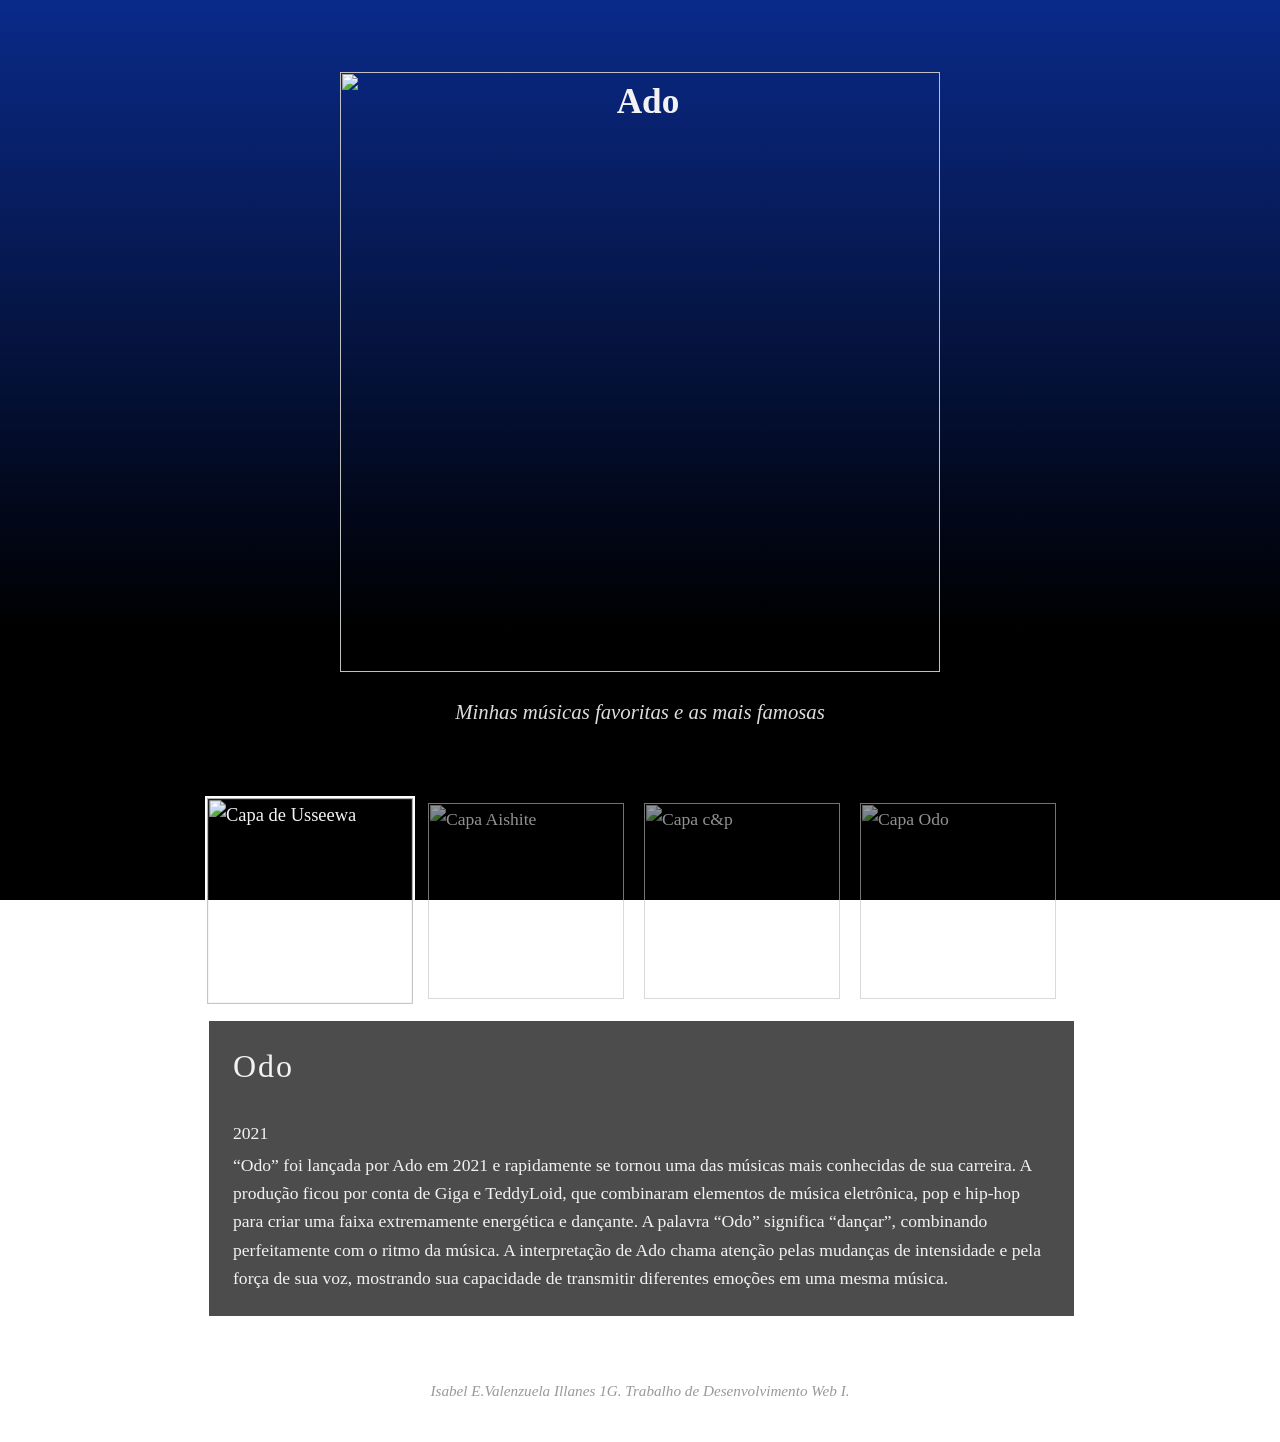
==== index.html @ 0d723497 "Add files via upload" ====
<html lang="pt-BR">
<head>
<meta charset="UTF-8">
<title>Ado - Minhas músicas favoritas</title>
<link rel="stylesheet" href="style.css">
</head>
<body>

<input type="radio" name="musica" id="s1" checked>
<input type="radio" name="musica" id="s2">
<input type="radio" name="musica" id="s3">
<input type="radio" name="musica" id="s4">

<div class="fundos">
<div class="f1"></div>
<div class="f2"></div>
<div class="f3"></div>
<div class="f4"></div>
</div>
</header>
<header>
<h1><img src="img/adoheader.jpg" alt="Ado"></h1>
<p>Minhas músicas favoritas e as mais famosas</p>
</header>

<main>
<section class="carrossel">
<label for="s1"><img src="img/cover1.jpg" alt="Capa de Usseewa"></label>

<label for="s2"><img src="img/cover2.jpg" alt="Capa Aishite"></label>

<label for="s3"><img src="img/cover3.jpg"alt="Capa c&p"></label>

<label for="s4"><img src="img/cover4.jpg" alt="Capa Odo"></label>
</section>

<section class="info">
<article class="i1">
<h2>Odo</h2>
<p>2021</p>
<p>“Odo” foi lançada por Ado em 2021 e rapidamente se tornou uma das músicas mais conhecidas de sua carreira. A produção ficou por conta de Giga e TeddyLoid, que combinaram elementos de música eletrônica, pop e hip-hop para criar uma faixa extremamente energética e dançante. A palavra “Odo” significa “dançar”, combinando perfeitamente com o ritmo da música. A interpretação de Ado chama atenção pelas mudanças de intensidade e pela força de sua voz, mostrando sua capacidade de transmitir diferentes emoções em uma mesma música.</p>
</article>

<article class="i2">
<h2>Aishite Aishite Aishite</h2> 
<p>2023</p>
<p>“Aishite Aishite Aishite” é uma música originalmente composta por Kikuo e que recebeu uma interpretação de Ado em 2023. A canção possui uma atmosfera bastante diferente de músicas mais alegres e dançantes, apresentando um estilo sombrio, intenso e emocional. Sua letra aborda sentimentos como a necessidade de ser amado, a solidão e o desejo exagerado por atenção e reconhecimento. A versão de Ado ganhou destaque principalmente pela interpretação dramática e pela maneira como sua voz consegue transmitir sentimentos de ansiedade, desespero e vulnerabilidade.</p>
</article>

<article class="i3">
<h2>Crime and Punishment</h2>
<p>2020</p>
<p>“Crime and Punishment” é uma música originalmente composta e interpretada por Sheena Ringo, uma importante artista da música japonesa, e também recebeu uma interpretação de Ado em 2020. A canção apresenta uma atmosfera intensa e dramática, explorando sentimentos relacionados à culpa, aos conflitos internos e às consequências das próprias escolhas. Na versão de Ado, sua voz acrescenta ainda mais força e emoção à composição, destacando os momentos mais intensos da música. Essa interpretação também demonstra a influência de diferentes estilos da música japonesa no repertório de Ado.</p>
</article>

<article class="i4">
<h2>Usseewa</h2>
<p>2020</p>
<p>“Usseewa” foi lançada em 2020 e se tornou uma das músicas mais importantes para o início da carreira de Ado. A composição foi feita por syudou, e a música chamou muita atenção por sua sonoridade agressiva, seu ritmo marcante e sua letra de caráter rebelde. A palavra “Usseewa” transmite uma ideia semelhante a “cala a boca” ou “que irritante”, representando uma atitude de rejeição às cobranças e expectativas da sociedade. A música aborda principalmente a frustração com regras sociais e com a pressão da vida adulta, enquanto a interpretação poderosa de Ado reforça a sensação de revolta presente na obra.</p>

</article>
</section>


</main>

<footer>
<p>Isabel E.Valenzuela Illanes 1G. Trabalho de Desenvolvimento Web I.</p>
</footer>

</body>
</html>
---- style.css ----
* { box-sizing: border-box; }

body {
margin: 0;
min-height: 100vh;
font-family: "Times New Roman", Times, serif;
font-size: 1.1rem;
line-height: 1.6;
color: #f2f2f2;
background: linear-gradient(180deg, #0a2a8a 0%, #000 70%);
background-attachment: fixed;
}


input[type="radio"] {
position: absolute;
opacity: 0;
pointer-events: none;
}

header, main, footer {
position: relative;
max-width: 900px;
margin: 0 auto;
padding: 24px 16px;
}

header { text-align: center; padding-top: 48px; }
header h1 img {
  display: block;
  margin: 0 auto;
  max-width: 100%;
  width: 600px;
  height: auto;
}
header p {
font-style: italic;
font-size: 1.3rem;
color: #ddd;
margin-top: 4px;
text-shadow: 0 2px 8px rgba(0, 0, 0, 0.8);
}


.fundos div {
position: fixed;
inset: 0;
z-index: -1;
background-size: cover;
background-position: center top;
opacity: 0;
transition: opacity 0.8s ease;


-webkit-mask-image: linear-gradient(to bottom, #000 30%, transparent 100%);
mask-image: linear-gradient(to bottom, #000 30%, transparent 100%);
}


.f2 { background-image: url(img/cover2.jpg); }

.f3 { background-image: url(img/cover3.jpg); }

.f4 { background-image: url(img/cover4.jpg); }

#s2:checked ~ .fundos .f2,
#s3:checked ~ .fundos .f3,
#s4:checked ~ .fundos .f4 {
opacity: 0.9;
}


.carrossel {
display: flex;
gap: 16px;

padding: 4px 4px;
}

.carrossel label {
flex: 0 0 200px;
scroll-snap-align: center;
border: 2px solid transparent;
opacity: 0.6;
transition: opacity 0.3s, transform 0.3s, border-color 0.3s;
}

.carrossel img {
display: block;
width: 100%;
aspect-ratio: 1 / 1;
object-fit: cover;
}

.carrossel label:hover { opacity: 1; }


#s1:checked ~ main label[for="s1"],
#s2:checked ~ main label[for="s2"],
#s3:checked ~ main label[for="s3"],
#s4:checked ~ main label[for="s4"] {
opacity: 1;
transform: scale(1.05);
border-color: #fff;
}


#s1:focus-visible ~ main label[for="s1"],
#s2:focus-visible ~ main label[for="s2"],
#s3:focus-visible ~ main label[for="s3"],
#s4:focus-visible ~ main label[for="s4"] {
outline: 3px solid #5ab0ff;
}


.info article {
display: none;
background: rgba(0, 0, 0, 0.7);
border-left: 3px solid #fff;
padding: 20px 24px;
margin-top: 16px;
}

.info h2 {
margin-top: 0;
font-size: 2rem;
font-weight: normal;
letter-spacing: 2px;
}

.info p { margin: 4px 0; }

#s1:checked ~ main .i1,
#s2:checked ~ main .i2,
#s3:checked ~ main .i3,
#s4:checked ~ main .i4 {
display: block;
}

footer { text-align: center; color: #999; font-style: italic; font-size: 0.95rem; }
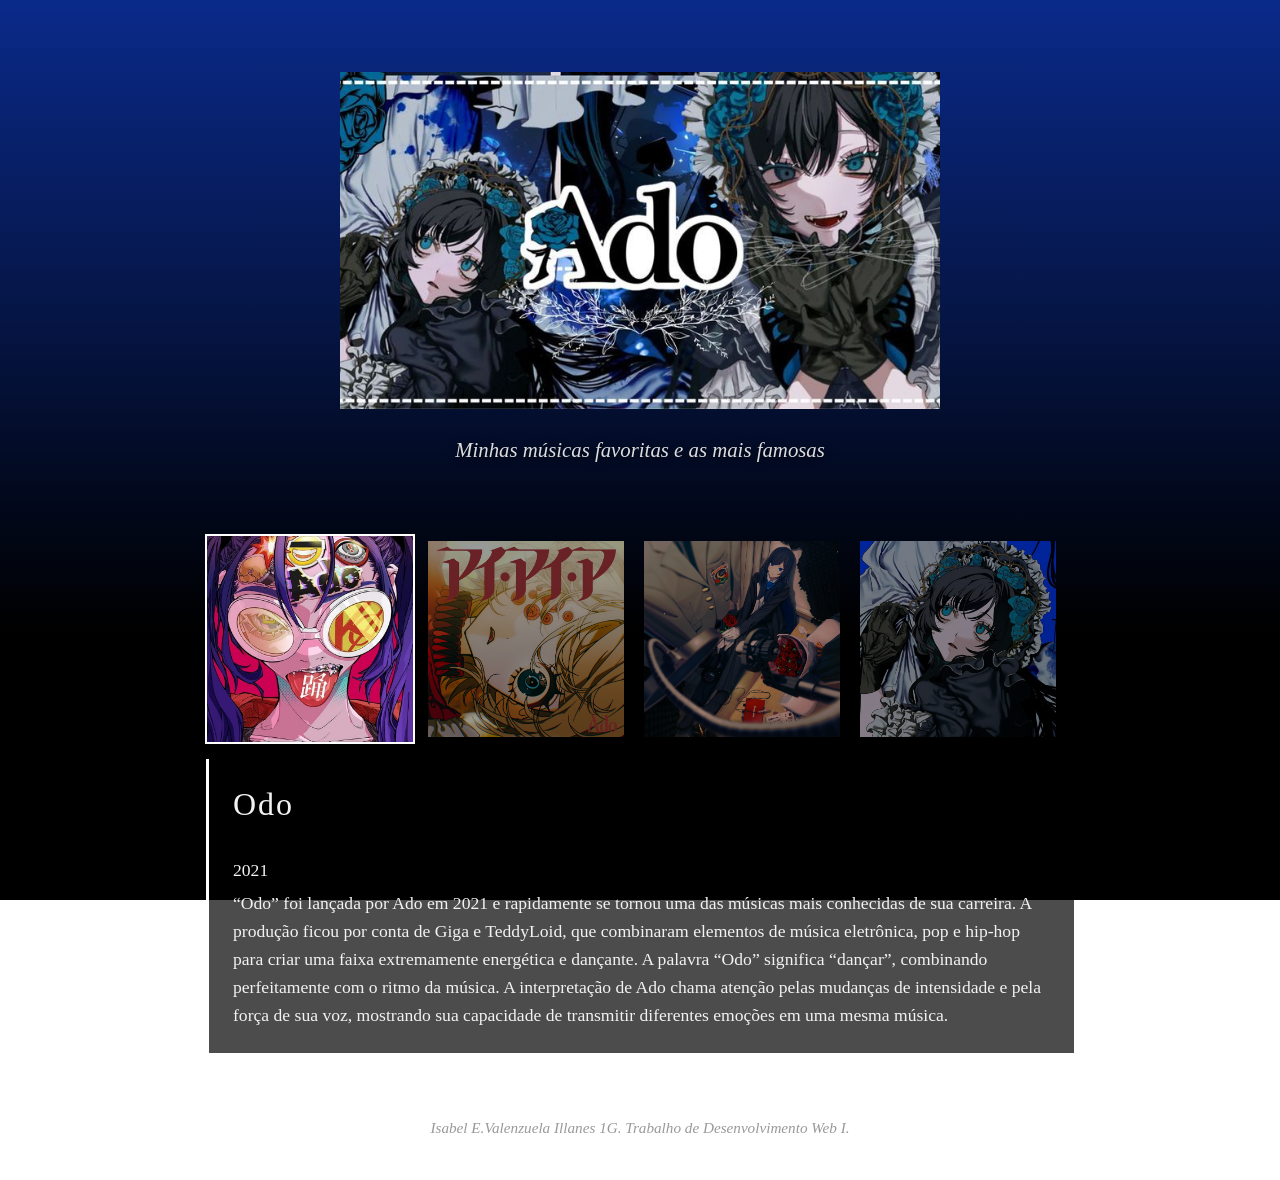
==== commit cc066ed2: "Update index.html" ====
--- a/index.html
+++ b/index.html
@@ -70,4 +70,4 @@
 </footer>
 
 </body>
-</html>+</html>
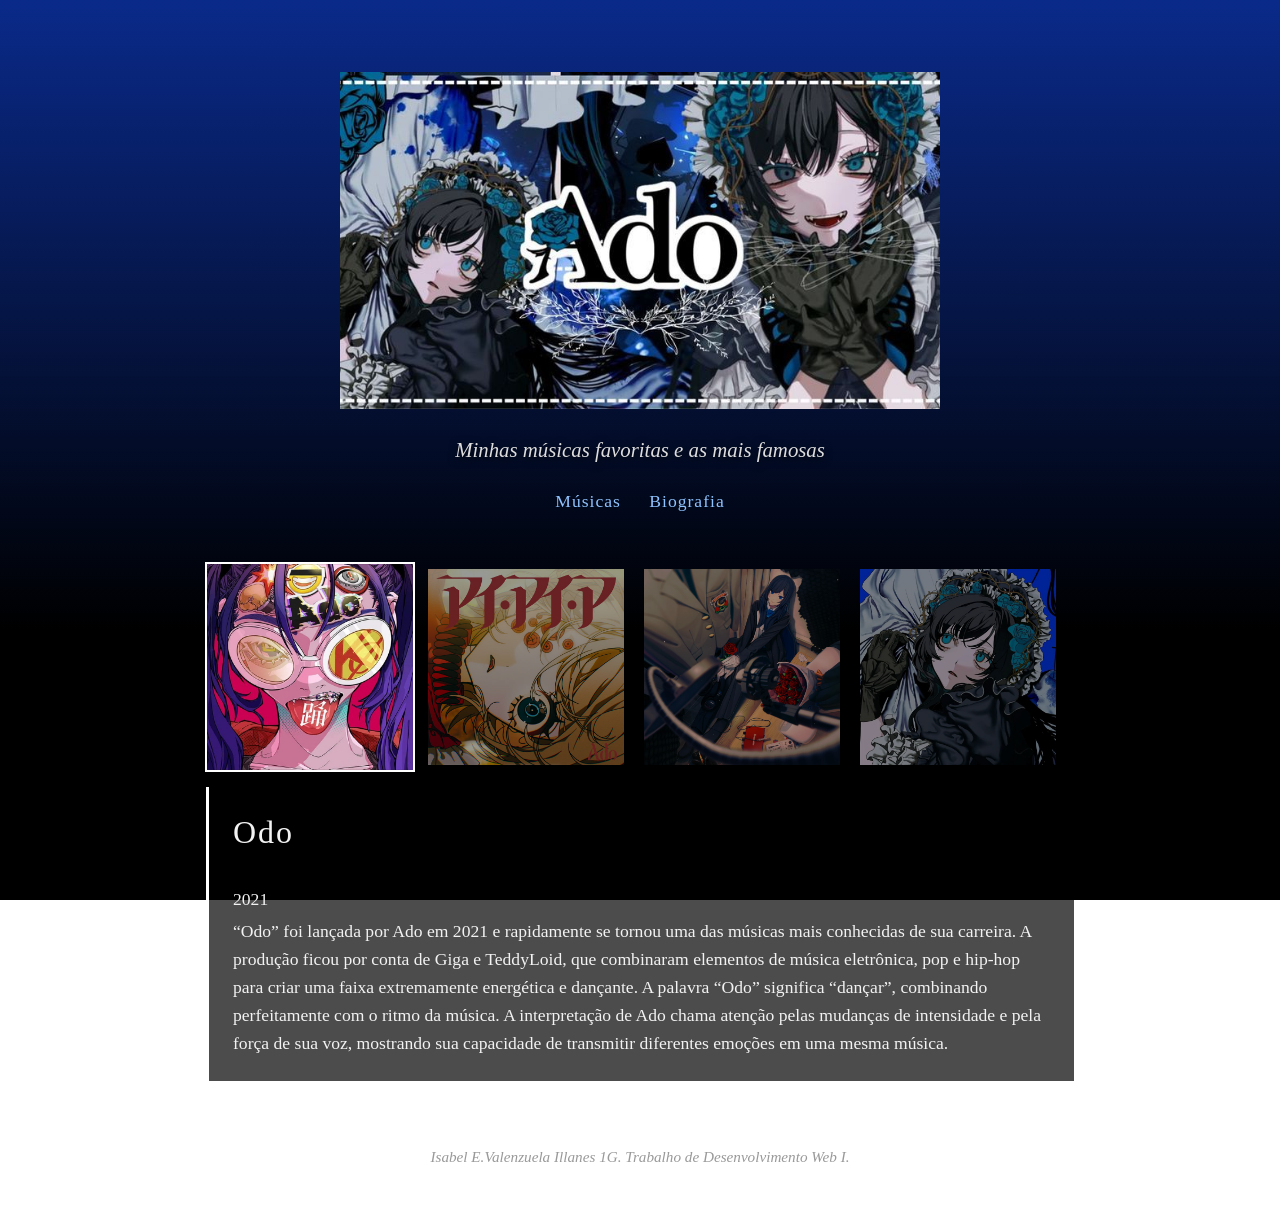
==== commit 5ebb7d97: "Add files via upload" ====
--- a/index.html
+++ b/index.html
@@ -22,6 +22,10 @@
 <header>
 <h1><img src="img/adoheader.jpg" alt="Ado"></h1>
 <p>Minhas músicas favoritas e as mais famosas</p>
+<nav>
+  <a href="index.html">Músicas</a>
+  <a href="biografia.html">Biografia</a>
+</nav>
 </header>
 
 <main>
@@ -70,4 +74,4 @@
 </footer>
 
 </body>
-</html>
+</html>
--- a/style.css
+++ b/style.css
@@ -25,7 +25,11 @@
 padding: 24px 16px;
 }
 
-header { text-align: center; padding-top: 48px; }
+header { text-align: center; padding-top: 48px;
+nav { margin-top: 12px; }
+nav a { color: #8fc3ff; margin: 0 12px; text-decoration: none; letter-spacing: 1px; }
+nav a:hover { color: #fff; text-decoration: underline; }
+ }
 header h1 img {
   display: block;
   margin: 0 auto;
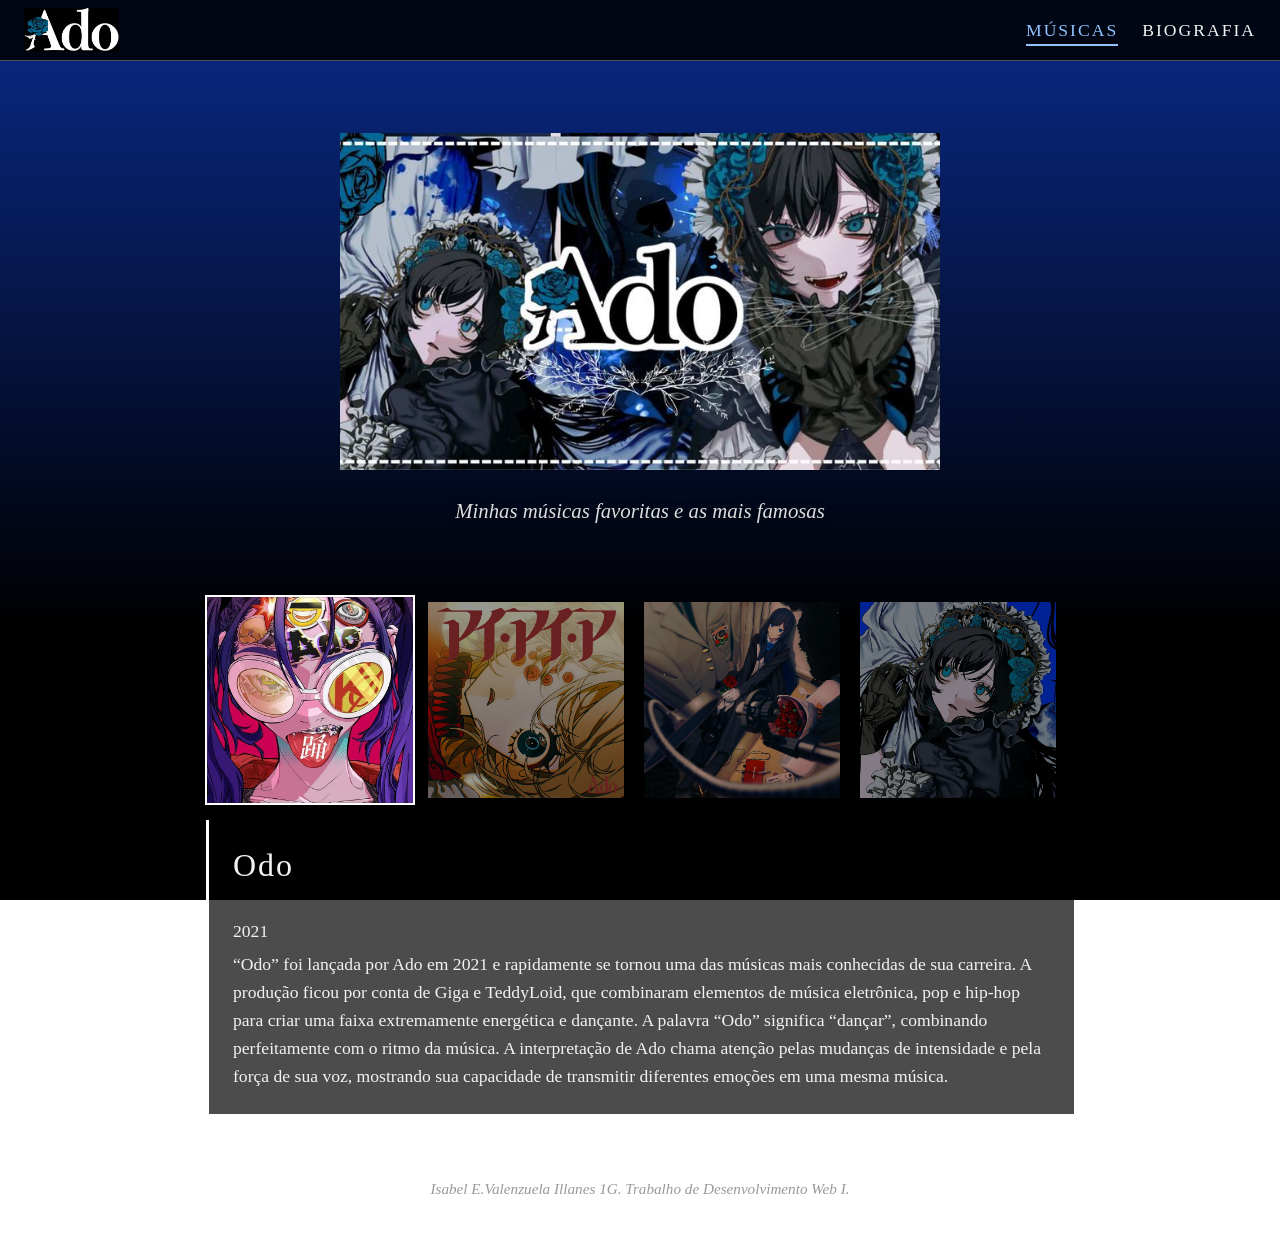
==== commit 8e25f3fc: "Add files via upload" ====
--- a/index.html
+++ b/index.html
@@ -1,77 +1,82 @@
-
-<html lang="pt-BR">
-<head>
-<meta charset="UTF-8">
-<title>Ado - Minhas músicas favoritas</title>
-<link rel="stylesheet" href="style.css">
-</head>
-<body>
-
-<input type="radio" name="musica" id="s1" checked>
-<input type="radio" name="musica" id="s2">
-<input type="radio" name="musica" id="s3">
-<input type="radio" name="musica" id="s4">
-
-<div class="fundos">
-<div class="f1"></div>
-<div class="f2"></div>
-<div class="f3"></div>
-<div class="f4"></div>
-</div>
-</header>
-<header>
-<h1><img src="img/adoheader.jpg" alt="Ado"></h1>
-<p>Minhas músicas favoritas e as mais famosas</p>
-<nav>
-  <a href="index.html">Músicas</a>
-  <a href="biografia.html">Biografia</a>
-</nav>
-</header>
-
-<main>
-<section class="carrossel">
-<label for="s1"><img src="img/cover1.jpg" alt="Capa de Usseewa"></label>
-
-<label for="s2"><img src="img/cover2.jpg" alt="Capa Aishite"></label>
-
-<label for="s3"><img src="img/cover3.jpg"alt="Capa c&p"></label>
-
-<label for="s4"><img src="img/cover4.jpg" alt="Capa Odo"></label>
-</section>
-
-<section class="info">
-<article class="i1">
-<h2>Odo</h2>
-<p>2021</p>
-<p>“Odo” foi lançada por Ado em 2021 e rapidamente se tornou uma das músicas mais conhecidas de sua carreira. A produção ficou por conta de Giga e TeddyLoid, que combinaram elementos de música eletrônica, pop e hip-hop para criar uma faixa extremamente energética e dançante. A palavra “Odo” significa “dançar”, combinando perfeitamente com o ritmo da música. A interpretação de Ado chama atenção pelas mudanças de intensidade e pela força de sua voz, mostrando sua capacidade de transmitir diferentes emoções em uma mesma música.</p>
-</article>
-
-<article class="i2">
-<h2>Aishite Aishite Aishite</h2> 
-<p>2023</p>
-<p>“Aishite Aishite Aishite” é uma música originalmente composta por Kikuo e que recebeu uma interpretação de Ado em 2023. A canção possui uma atmosfera bastante diferente de músicas mais alegres e dançantes, apresentando um estilo sombrio, intenso e emocional. Sua letra aborda sentimentos como a necessidade de ser amado, a solidão e o desejo exagerado por atenção e reconhecimento. A versão de Ado ganhou destaque principalmente pela interpretação dramática e pela maneira como sua voz consegue transmitir sentimentos de ansiedade, desespero e vulnerabilidade.</p>
-</article>
-
-<article class="i3">
-<h2>Crime and Punishment</h2>
-<p>2020</p>
-<p>“Crime and Punishment” é uma música originalmente composta e interpretada por Sheena Ringo, uma importante artista da música japonesa, e também recebeu uma interpretação de Ado em 2020. A canção apresenta uma atmosfera intensa e dramática, explorando sentimentos relacionados à culpa, aos conflitos internos e às consequências das próprias escolhas. Na versão de Ado, sua voz acrescenta ainda mais força e emoção à composição, destacando os momentos mais intensos da música. Essa interpretação também demonstra a influência de diferentes estilos da música japonesa no repertório de Ado.</p>
-</article>
-
-<article class="i4">
-<h2>Usseewa</h2>
-<p>2020</p>
-<p>“Usseewa” foi lançada em 2020 e se tornou uma das músicas mais importantes para o início da carreira de Ado. A composição foi feita por syudou, e a música chamou muita atenção por sua sonoridade agressiva, seu ritmo marcante e sua letra de caráter rebelde. A palavra “Usseewa” transmite uma ideia semelhante a “cala a boca” ou “que irritante”, representando uma atitude de rejeição às cobranças e expectativas da sociedade. A música aborda principalmente a frustração com regras sociais e com a pressão da vida adulta, enquanto a interpretação poderosa de Ado reforça a sensação de revolta presente na obra.</p>
-
-</article>
-</section>
-
-
-</main>
-
-<footer>
-<p>Isabel E.Valenzuela Illanes 1G. Trabalho de Desenvolvimento Web I.</p>
-</footer>
-
-</body>
+<!DOCTYPE html>
+<html lang="pt-BR">
+<head>
+<meta charset="UTF-8">
+<meta name="viewport" content="width=device-width, initial-scale=1">
+<title>Ado - Minhas músicas favoritas</title>
+<link rel="stylesheet" href="style.css">
+</head>
+<body>
+
+<input type="radio" name="musica" id="s1" checked>
+<input type="radio" name="musica" id="s2">
+<input type="radio" name="musica" id="s3">
+<input type="radio" name="musica" id="s4">
+
+<div class="fundos">
+<div class="f1"></div>
+<div class="f2"></div>
+<div class="f3"></div>
+<div class="f4"></div>
+</div>
+
+<nav class="barra">
+  <a class="logo" href="index.html"><img src="img/logo.jpg" alt="Logo de Ado"></a>
+  <ul>
+    <li><a class="ativo" href="index.html">Músicas</a></li>
+    <li><a href="biografia.html">Biografia</a></li>
+  </ul>
+</nav>
+
+<header>
+<h1><img src="img/adoheader.jpg" alt="Ado"></h1>
+<p>Minhas músicas favoritas e as mais famosas</p>
+</header>
+
+<main>
+<section class="carrossel">
+<label for="s1"><img src="img/cover1.jpg" alt="Capa de Odo"></label>
+
+<label for="s2"><img src="img/cover2.jpg" alt="Capa Aishite"></label>
+
+<label for="s3"><img src="img/cover3.jpg" alt="Capa de Crime and Punishment"></label>
+
+<label for="s4"><img src="img/cover4.jpg" alt="Capa de Usseewa"></label>
+</section>
+
+<section class="info">
+<article class="i1">
+<h2>Odo</h2>
+<p>2021</p>
+<p>“Odo” foi lançada por Ado em 2021 e rapidamente se tornou uma das músicas mais conhecidas de sua carreira. A produção ficou por conta de Giga e TeddyLoid, que combinaram elementos de música eletrônica, pop e hip-hop para criar uma faixa extremamente energética e dançante. A palavra “Odo” significa “dançar”, combinando perfeitamente com o ritmo da música. A interpretação de Ado chama atenção pelas mudanças de intensidade e pela força de sua voz, mostrando sua capacidade de transmitir diferentes emoções em uma mesma música.</p>
+</article>
+
+<article class="i2">
+<h2>Aishite Aishite Aishite</h2> 
+<p>2023</p>
+<p>“Aishite Aishite Aishite” é uma música originalmente composta por Kikuo e que recebeu uma interpretação de Ado em 2023. A canção possui uma atmosfera bastante diferente de músicas mais alegres e dançantes, apresentando um estilo sombrio, intenso e emocional. Sua letra aborda sentimentos como a necessidade de ser amado, a solidão e o desejo exagerado por atenção e reconhecimento. A versão de Ado ganhou destaque principalmente pela interpretação dramática e pela maneira como sua voz consegue transmitir sentimentos de ansiedade, desespero e vulnerabilidade.</p>
+</article>
+
+<article class="i3">
+<h2>Crime and Punishment</h2>
+<p>2020</p>
+<p>“Crime and Punishment” é uma música originalmente composta e interpretada por Sheena Ringo, uma importante artista da música japonesa, e também recebeu uma interpretação de Ado em 2020. A canção apresenta uma atmosfera intensa e dramática, explorando sentimentos relacionados à culpa, aos conflitos internos e às consequências das próprias escolhas. Na versão de Ado, sua voz acrescenta ainda mais força e emoção à composição, destacando os momentos mais intensos da música. Essa interpretação também demonstra a influência de diferentes estilos da música japonesa no repertório de Ado.</p>
+</article>
+
+<article class="i4">
+<h2>Usseewa</h2>
+<p>2020</p>
+<p>“Usseewa” foi lançada em 2020 e se tornou uma das músicas mais importantes para o início da carreira de Ado. A composição foi feita por syudou, e a música chamou muita atenção por sua sonoridade agressiva, seu ritmo marcante e sua letra de caráter rebelde. A palavra “Usseewa” transmite uma ideia semelhante a “cala a boca” ou “que irritante”, representando uma atitude de rejeição às cobranças e expectativas da sociedade. A música aborda principalmente a frustração com regras sociais e com a pressão da vida adulta, enquanto a interpretação poderosa de Ado reforça a sensação de revolta presente na obra.</p>
+
+</article>
+</section>
+
+
+</main>
+
+<footer>
+<p>Isabel E.Valenzuela Illanes 1G. Trabalho de Desenvolvimento Web I.</p>
+</footer>
+
+</body>
 </html>
--- a/style.css
+++ b/style.css
@@ -1,144 +1,167 @@
-* { box-sizing: border-box; }
-
-body {
-margin: 0;
-min-height: 100vh;
-font-family: "Times New Roman", Times, serif;
-font-size: 1.1rem;
-line-height: 1.6;
-color: #f2f2f2;
-background: linear-gradient(180deg, #0a2a8a 0%, #000 70%);
-background-attachment: fixed;
-}
-
-
-input[type="radio"] {
-position: absolute;
-opacity: 0;
-pointer-events: none;
-}
-
-header, main, footer {
-position: relative;
-max-width: 900px;
-margin: 0 auto;
-padding: 24px 16px;
-}
-
-header { text-align: center; padding-top: 48px;
-nav { margin-top: 12px; }
-nav a { color: #8fc3ff; margin: 0 12px; text-decoration: none; letter-spacing: 1px; }
-nav a:hover { color: #fff; text-decoration: underline; }
- }
-header h1 img {
-  display: block;
-  margin: 0 auto;
-  max-width: 100%;
-  width: 600px;
-  height: auto;
-}
-header p {
-font-style: italic;
-font-size: 1.3rem;
-color: #ddd;
-margin-top: 4px;
-text-shadow: 0 2px 8px rgba(0, 0, 0, 0.8);
-}
-
-
-.fundos div {
-position: fixed;
-inset: 0;
-z-index: -1;
-background-size: cover;
-background-position: center top;
-opacity: 0;
-transition: opacity 0.8s ease;
-
-
--webkit-mask-image: linear-gradient(to bottom, #000 30%, transparent 100%);
-mask-image: linear-gradient(to bottom, #000 30%, transparent 100%);
-}
-
-
-.f2 { background-image: url(img/cover2.jpg); }
-
-.f3 { background-image: url(img/cover3.jpg); }
-
-.f4 { background-image: url(img/cover4.jpg); }
-
-#s2:checked ~ .fundos .f2,
-#s3:checked ~ .fundos .f3,
-#s4:checked ~ .fundos .f4 {
-opacity: 0.9;
-}
-
-
-.carrossel {
-display: flex;
-gap: 16px;
-
-padding: 4px 4px;
-}
-
-.carrossel label {
-flex: 0 0 200px;
-scroll-snap-align: center;
-border: 2px solid transparent;
-opacity: 0.6;
-transition: opacity 0.3s, transform 0.3s, border-color 0.3s;
-}
-
-.carrossel img {
-display: block;
-width: 100%;
-aspect-ratio: 1 / 1;
-object-fit: cover;
-}
-
-.carrossel label:hover { opacity: 1; }
-
-
-#s1:checked ~ main label[for="s1"],
-#s2:checked ~ main label[for="s2"],
-#s3:checked ~ main label[for="s3"],
-#s4:checked ~ main label[for="s4"] {
-opacity: 1;
-transform: scale(1.05);
-border-color: #fff;
-}
-
-
-#s1:focus-visible ~ main label[for="s1"],
-#s2:focus-visible ~ main label[for="s2"],
-#s3:focus-visible ~ main label[for="s3"],
-#s4:focus-visible ~ main label[for="s4"] {
-outline: 3px solid #5ab0ff;
-}
-
-
-.info article {
-display: none;
-background: rgba(0, 0, 0, 0.7);
-border-left: 3px solid #fff;
-padding: 20px 24px;
-margin-top: 16px;
-}
-
-.info h2 {
-margin-top: 0;
-font-size: 2rem;
-font-weight: normal;
-letter-spacing: 2px;
-}
-
-.info p { margin: 4px 0; }
-
-#s1:checked ~ main .i1,
-#s2:checked ~ main .i2,
-#s3:checked ~ main .i3,
-#s4:checked ~ main .i4 {
-display: block;
-}
-
-footer { text-align: center; color: #999; font-style: italic; font-size: 0.95rem; }+* { box-sizing: border-box; }
+
+body {
+margin: 0;
+min-height: 100vh;
+font-family: "Times New Roman", Times, serif;
+font-size: 1.1rem;
+line-height: 1.6;
+color: #f2f2f2;
+background: linear-gradient(180deg, #0a2a8a 0%, #000 70%);
+background-attachment: fixed;
+}
+
+
+input[type="radio"] {
+position: absolute;
+opacity: 0;
+pointer-events: none;
+}
+
+header, main, footer {
+position: relative;
+max-width: 900px;
+margin: 0 auto;
+padding: 24px 16px;
+}
+
+header { text-align: center; padding-top: 48px; }
+header h1 img {
+  display: block;
+  margin: 0 auto;
+  max-width: 100%;
+  width: 600px;
+  height: auto;
+}
+header p {
+font-style: italic;
+font-size: 1.3rem;
+color: #ddd;
+margin-top: 4px;
+text-shadow: 0 2px 8px rgba(0, 0, 0, 0.8);
+}
+
+
+.fundos div {
+position: fixed;
+inset: 0;
+z-index: -1;
+background-size: cover;
+background-position: center top;
+opacity: 0;
+transition: opacity 0.8s ease;
+
+
+-webkit-mask-image: linear-gradient(to bottom, #000 30%, transparent 100%);
+mask-image: linear-gradient(to bottom, #000 30%, transparent 100%);
+}
+
+
+.f1 { background-image: url(img/cover1.jpg); }
+.f2 { background-image: url(img/cover2.jpg); }
+
+.f3 { background-image: url(img/cover3.jpg); }
+
+.f4 { background-image: url(img/cover4.jpg); }
+
+#s2:checked ~ .fundos .f2,
+#s3:checked ~ .fundos .f3,
+#s4:checked ~ .fundos .f4 {
+opacity: 0.9;
+}
+
+
+.carrossel {
+display: flex;
+gap: 16px;
+
+padding: 4px 4px;
+}
+
+.carrossel label {
+flex: 0 0 200px;
+scroll-snap-align: center;
+border: 2px solid transparent;
+opacity: 0.6;
+transition: opacity 0.3s, transform 0.3s, border-color 0.3s;
+}
+
+.carrossel img {
+display: block;
+width: 100%;
+aspect-ratio: 1 / 1;
+object-fit: cover;
+}
+
+.carrossel label:hover { opacity: 1; }
+
+
+#s1:checked ~ main label[for="s1"],
+#s2:checked ~ main label[for="s2"],
+#s3:checked ~ main label[for="s3"],
+#s4:checked ~ main label[for="s4"] {
+opacity: 1;
+transform: scale(1.05);
+border-color: #fff;
+}
+
+
+#s1:focus-visible ~ main label[for="s1"],
+#s2:focus-visible ~ main label[for="s2"],
+#s3:focus-visible ~ main label[for="s3"],
+#s4:focus-visible ~ main label[for="s4"] {
+outline: 3px solid #5ab0ff;
+}
+
+
+.info article {
+display: none;
+background: rgba(0, 0, 0, 0.7);
+border-left: 3px solid #fff;
+padding: 20px 24px;
+margin-top: 16px;
+}
+
+.info h2 {
+margin-top: 0;
+font-size: 2rem;
+font-weight: normal;
+letter-spacing: 2px;
+}
+
+.info p { margin: 4px 0; }
+
+#s1:checked ~ main .i1,
+#s2:checked ~ main .i2,
+#s3:checked ~ main .i3,
+#s4:checked ~ main .i4 {
+display: block;
+}
+
+footer { text-align: center; color: #999; font-style: italic; font-size: 0.95rem; }
+
+/* ---------- Barra de navegação no topo ---------- */
+.barra {
+  position: sticky;
+  top: 0;
+  z-index: 10;
+  display: flex;
+  align-items: center;
+  justify-content: space-between;
+  gap: 16px;
+  padding: 8px 24px;
+  background: rgba(0, 0, 0, 0.85);
+  border-bottom: 1px solid rgba(255, 255, 255, 0.3);
+}
+.barra .logo img { display: block; height: 44px; width: auto; }
+.barra ul { list-style: none; margin: 0; padding: 0; display: flex; gap: 24px; }
+.barra ul a {
+  color: #f2f2f2;
+  text-decoration: none;
+  letter-spacing: 2px;
+  text-transform: uppercase;
+  padding-bottom: 4px;
+  border-bottom: 2px solid transparent;
+  transition: color 0.3s, border-color 0.3s;
+}
+.barra ul a:hover, .barra ul a.ativo { color: #8fc3ff; border-bottom-color: #8fc3ff; }
